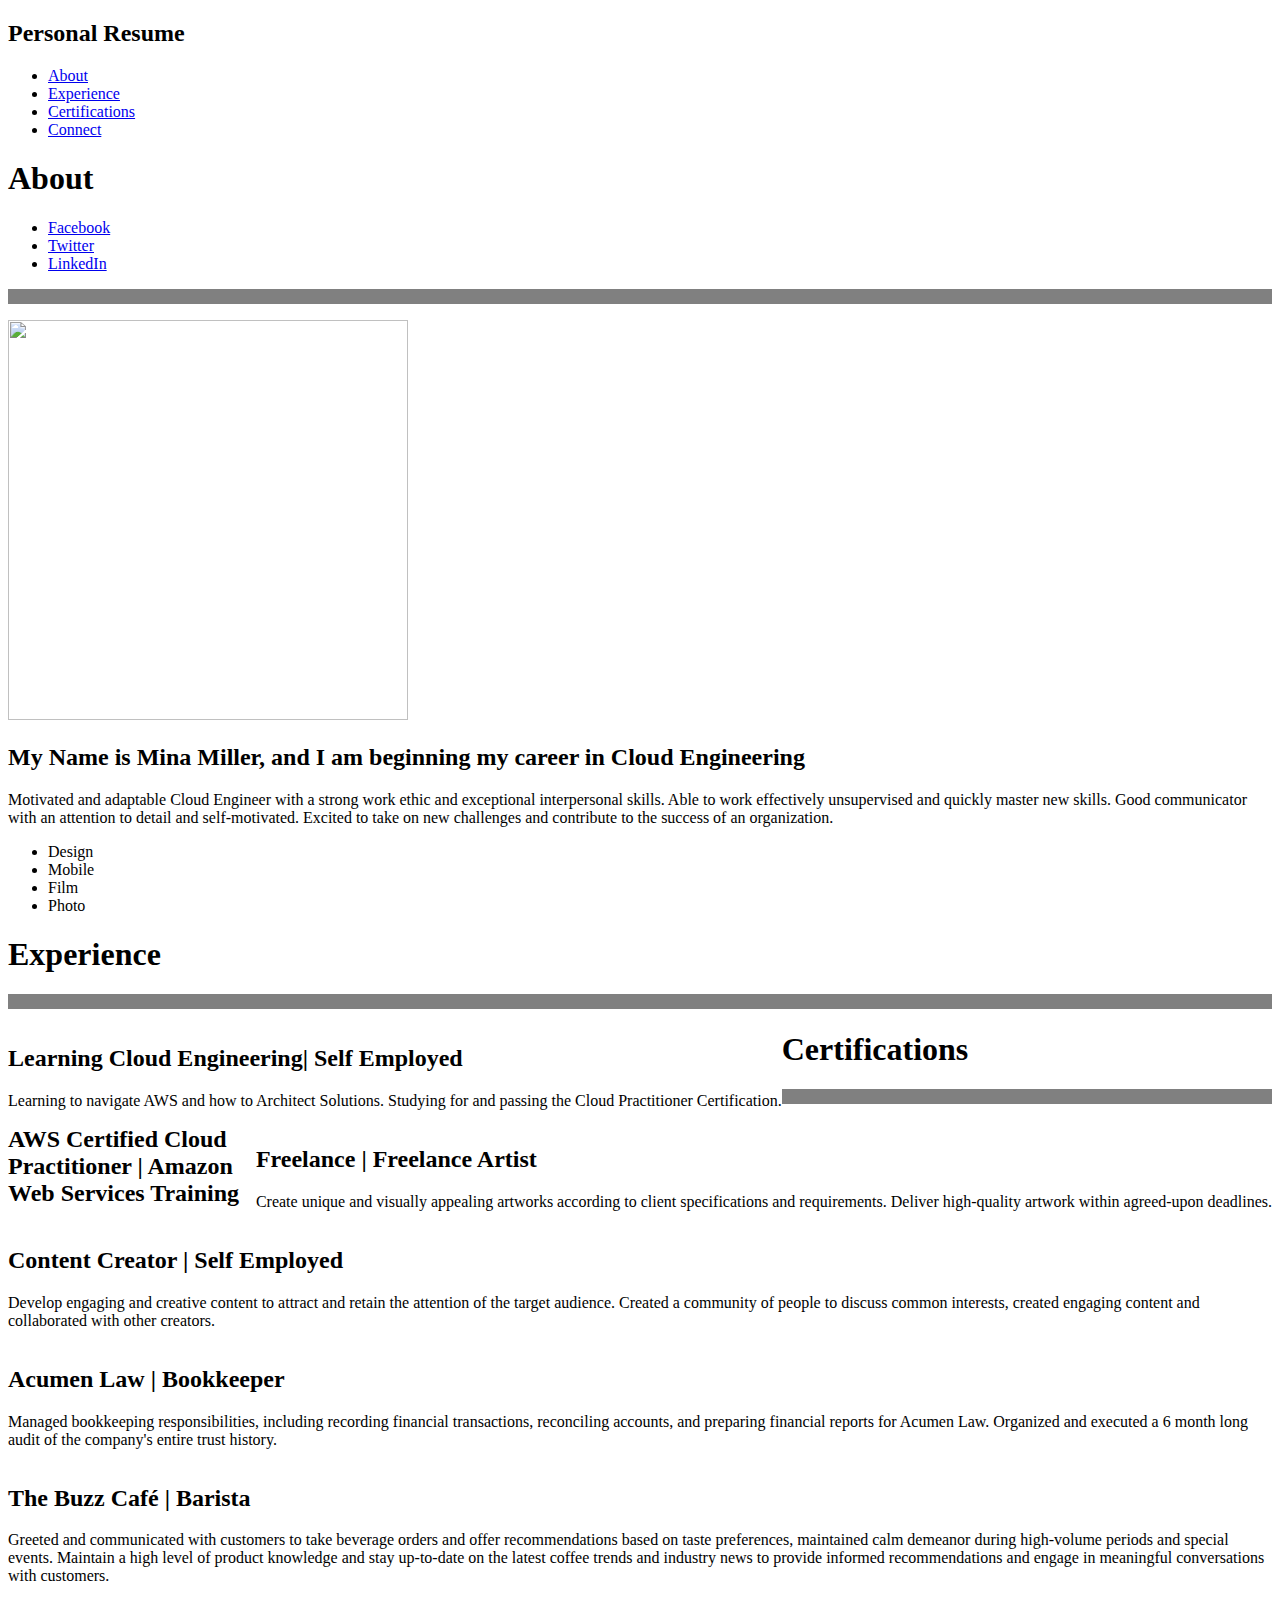
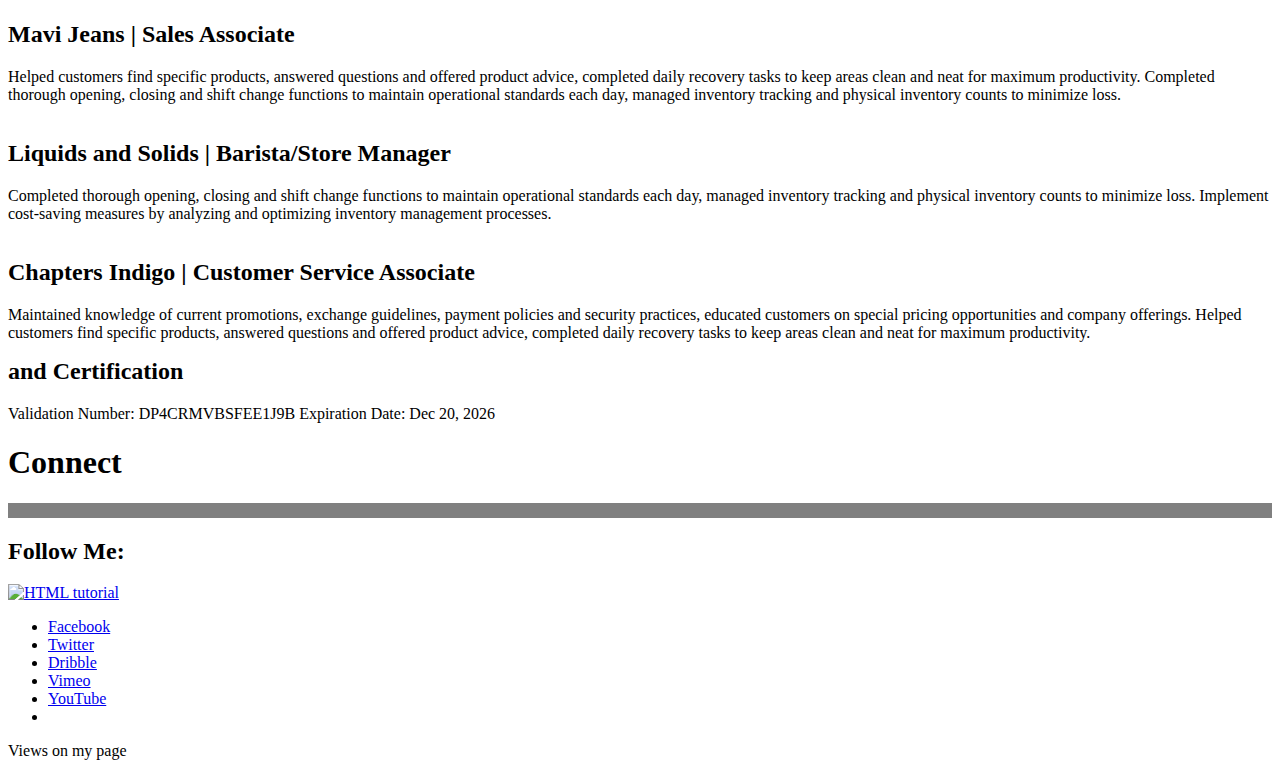
==== index.html @ aa694d99 "Commit frontend" ====
<!DOCTYPE html>
<html xmlns="http://www.w3.org/1999/xhtml">
<head>
<meta http-equiv="Content-Type" content="text/html; charset=UTF-8" />
<title>ONE - Personal Resume</title>
<link href="styles.css" rel="stylesheet" type="text/css">
<link rel="stylesheet" href="css/prettyPhoto.css" type="text/css" media="screen" charset="utf-8" />
<link href='http://fonts.googleapis.com/css?family=Bree+Serif' rel='stylesheet' type='text/css'>
<link href='http://fonts.googleapis.com/css?family=Open+Sans' rel='stylesheet' type='text/css'>

<script type='text/javascript' src="http://ajax.googleapis.com/ajax/libs/jquery/1/jquery.min.js?ver=3.3"></script>	
<script type="text/javascript" src="js/jquery.prettyPhoto.js"></script>
<script type="text/javascript" src="js/jquery.easing.1.3.js"></script>

</head>

<body>
<div id="header">
    <div id="logo"><h2>Personal Resume</h2></div>
	<ul id="main-menu">
    	<li><a href="#about">About</a></li>
        <li><a href="#experience">Experience</a></li>
        <li><a href="#certifications">Certifications</a></li>
        <li><a href="#connect">Connect</a></li>
    </ul>
        </div>
</div>

<div id="container">

<!--Begin About Section-->
    <div id="about">
    	<h1>About</h1>
        <ul id="top-social">
        	<li><a href="#" class="facebook">Facebook</a></li>
            <li><a href="#" class="twitter">Twitter</a></li>
            <li><a href="#" class="linkedin">LinkedIn</a></li>
        </ul>
        <div class="top-divider">
        <p>
            <hr size="15" noshade>
        </p>
        </div>
        <div class="content">
        	<img src="https://media.licdn.com/dms/image/D4E03AQG08Txqf7fmgg/profile-displayphoto-shrink_800_800/0/1692749820548?e=1709769600&v=beta&t=yi505hJ8gl0bAMUxPSk8BvA-Do17L-hSQaWjZkdt7pY" 
            width="400" 
            height="400"/>
            <h2>My Name is Mina Miller, and I am beginning my career in Cloud Engineering</h2>
            <p>Motivated and adaptable Cloud Engineer with a strong work ethic and exceptional interpersonal skills. Able to work effectively unsupervised and quickly master new skills. Good communicator with an attention to detail and self-motivated. Excited to take on new challenges and contribute to the success of an organization.</p> 
            <ul id="service-icons">
            	<li class="services-design">Design</li>
                <li class="services-mobile">Mobile</li>
                <li class="services-film">Film</li>
                <li class="services-photo">Photo</li>
            </ul>
        </div>
    <div class="bottom-divider"></div> 
    </div>
<!--End About Section-->

<!--Begin Experience Section-->   
    <div id="experience">
    	<h1>Experience</h1>
        <div class="top-divider">
            <p>
                <hr size="15" noshade>
            </p>
        </div>
        <div class="content">
            <div style="float: left;">
            <h2>Learning Cloud Engineering| Self Employed</h2>
            <p>Learning to navigate AWS and how to Architect Solutions. Studying for and passing the Cloud Practitioner Certification.</p>
            </div>

            <div style="float: right;">
            <h2>Freelance | Freelance Artist</h2>
            <p>Create unique and visually appealing artworks according to client specifications and requirements. Deliver high-quality artwork within agreed-upon deadlines.</p>
            </div>
            
            <div style="float: right;">
            <h2>Content Creator | Self Employed</h2>
            <p>Develop engaging and creative content to attract and retain the attention of the target audience. Created a community of people to discuss common interests, created engaging content and collaborated with other creators.</p>
            </div>
            
            <div style="float: left;">
            <h2>Acumen Law | Bookkeeper</h2>
            <p>Managed bookkeeping responsibilities, including recording financial transactions, reconciling accounts, and preparing financial reports for Acumen Law. Organized and executed a 6 month long audit of the company's entire trust history.</p>
            </div>

            <div style="float: right;">
            <h2>The Buzz Café | Barista </h2>
            <p>Greeted and communicated with customers to take beverage orders and offer recommendations based on taste preferences, maintained calm demeanor during high-volume periods and special events. Maintain a high level of product knowledge and stay up-to-date on the latest coffee trends and industry news to provide informed recommendations and engage in meaningful conversations with customers.</p>
            </div>

             <div style="float: right;">
            <h2>Mavi Jeans | Sales Associate</h2>
            <p>Helped customers find specific products, answered questions and offered product advice, completed daily recovery tasks to keep areas clean and neat for maximum productivity. Completed thorough opening, closing and shift change functions to maintain operational standards each day, managed inventory tracking and physical inventory counts to minimize loss.</p>
            </div>

            <div style="float: left;">
            <h2>Liquids and Solids | Barista/Store Manager</h2>
            <p>Completed thorough opening, closing and shift change functions to maintain operational standards each day, managed inventory tracking and physical inventory counts to minimize loss. Implement cost-saving measures by analyzing and optimizing inventory management processes.</p>
            </div>
                
            <div style="float: right;">
            <h2>Chapters Indigo | Customer Service Associate</h2>
            <p>Maintained knowledge of current promotions, exchange guidelines, payment policies and security practices, educated customers on special pricing opportunities and company offerings. Helped customers find specific products, answered questions and offered product advice, completed daily recovery tasks to keep areas clean and neat for maximum productivity.</p>
            </div>

            </div>    
        <div class="bottom-divider"></div>
    </div>
<!--End Experience Section-->

<!--Begin Work Section-->  
    <div id="certifications">
    	<h1>Certifications</h1>
        <div class="top-divider">
            <p>
                <hr size="15" noshade>
            </p>
        </div>

        	<div class="content">
                <div class="col">
                    <h2>AWS Certified Cloud Practitioner | Amazon Web Services Training and Certification</h2>
                    <p>Validation Number: DP4CRMVBSFEE1J9B
                        Expiration Date: Dec 20, 2026
                        </p>
                    </div>
            </div>
        <div class="bottom-divider"></div>
    </div>
<!--End Work Section-->

<!--Begin Connect Section-->  
    <div id="connect">
    	<h1>Connect</h1>
        <div class="top-divider">
            <p>
                <hr size="15" noshade>
            </p>
        </div>
        	<div class="content">
                </div>
                <div id="social-footer">
                	<h2>Follow Me:</h2>
                    <p><a href="https://www.linkedin.com/in/mina-miller-67a781289/" class="linkedin"><img src="https://freelogopng.com/images/all_img/1656997498linkedin-icon-white.png" alt="HTML tutorial" style="width:42px;height:42px;noshade;"></a> </p>
                    <ul id="sm-links">
                    	<li><a href="#" class="facebook">Facebook</a></li>
           				<li><a href="#" class="twitter">Twitter</a></li>
            			<li><a href="#" class="dribble">Dribble</a></li>
                        <li><a href="#" class="vimeo">Vimeo</a></li>
                        <li><a href="#" class="youtube">YouTube</a></li>
                        <li><a href="https://www.linkedin.com/in/mina-miller-67a781289/"></a></li>
                    </ul>
                </div>
            </div>
    </div>
<!--End Connect Section--> 

<!--Begin Counter Section-->
<div style="center" class="counter-number">
    <p>Views on my page</p>
</div>
<!--End Counter Section--> 



 <!-- The JavaScript -->  
        <script type="text/javascript">
    		$(function() {
                $('#main-menu li a').bind('click',function(event){
                    var $anchor = $(this);
                    
                    $('html, body').stop().animate({
                        scrollTop: $($anchor.attr('href')).offset().top
                    }, 1500,'easeInOutExpo');

                    event.preventDefault();
                });
            });
			
 			 $(document).ready(function(){
    		$("a[rel^='prettyPhoto']").prettyPhoto({social_tools:false, deeplinking: false});
  			});

        </script>

    <script type="text/javascript">
        const counter = document.querySelector(".counter-number");
        async function updateCounter() {
            let response = await fetch("https://e5hkkzpb5crqvm7owjgjagh46y0znhwt.lambda-url.us-east-1.on.aws/");
            let data = await response.json();
            counter.innerHTML = ` Views: ${data}`;
        }

        updateCounter();

    </script>
</body>
</html>
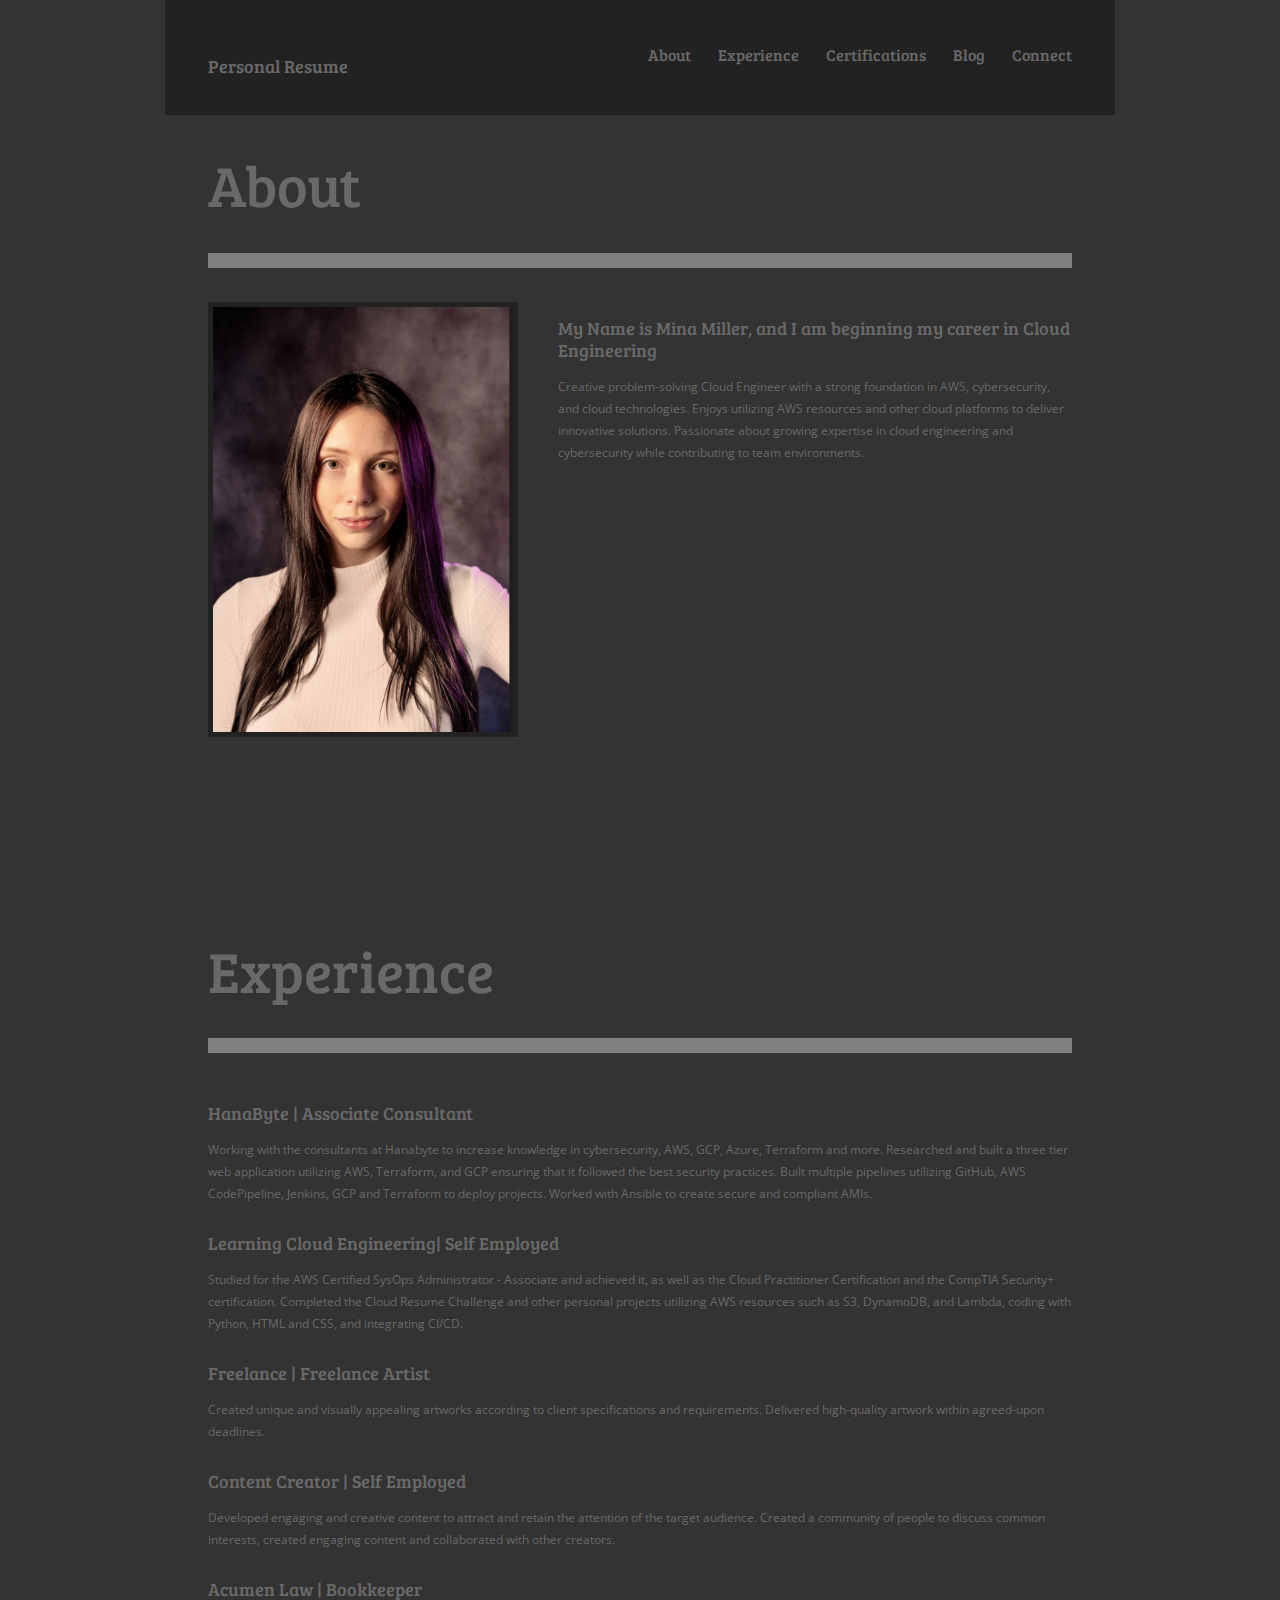
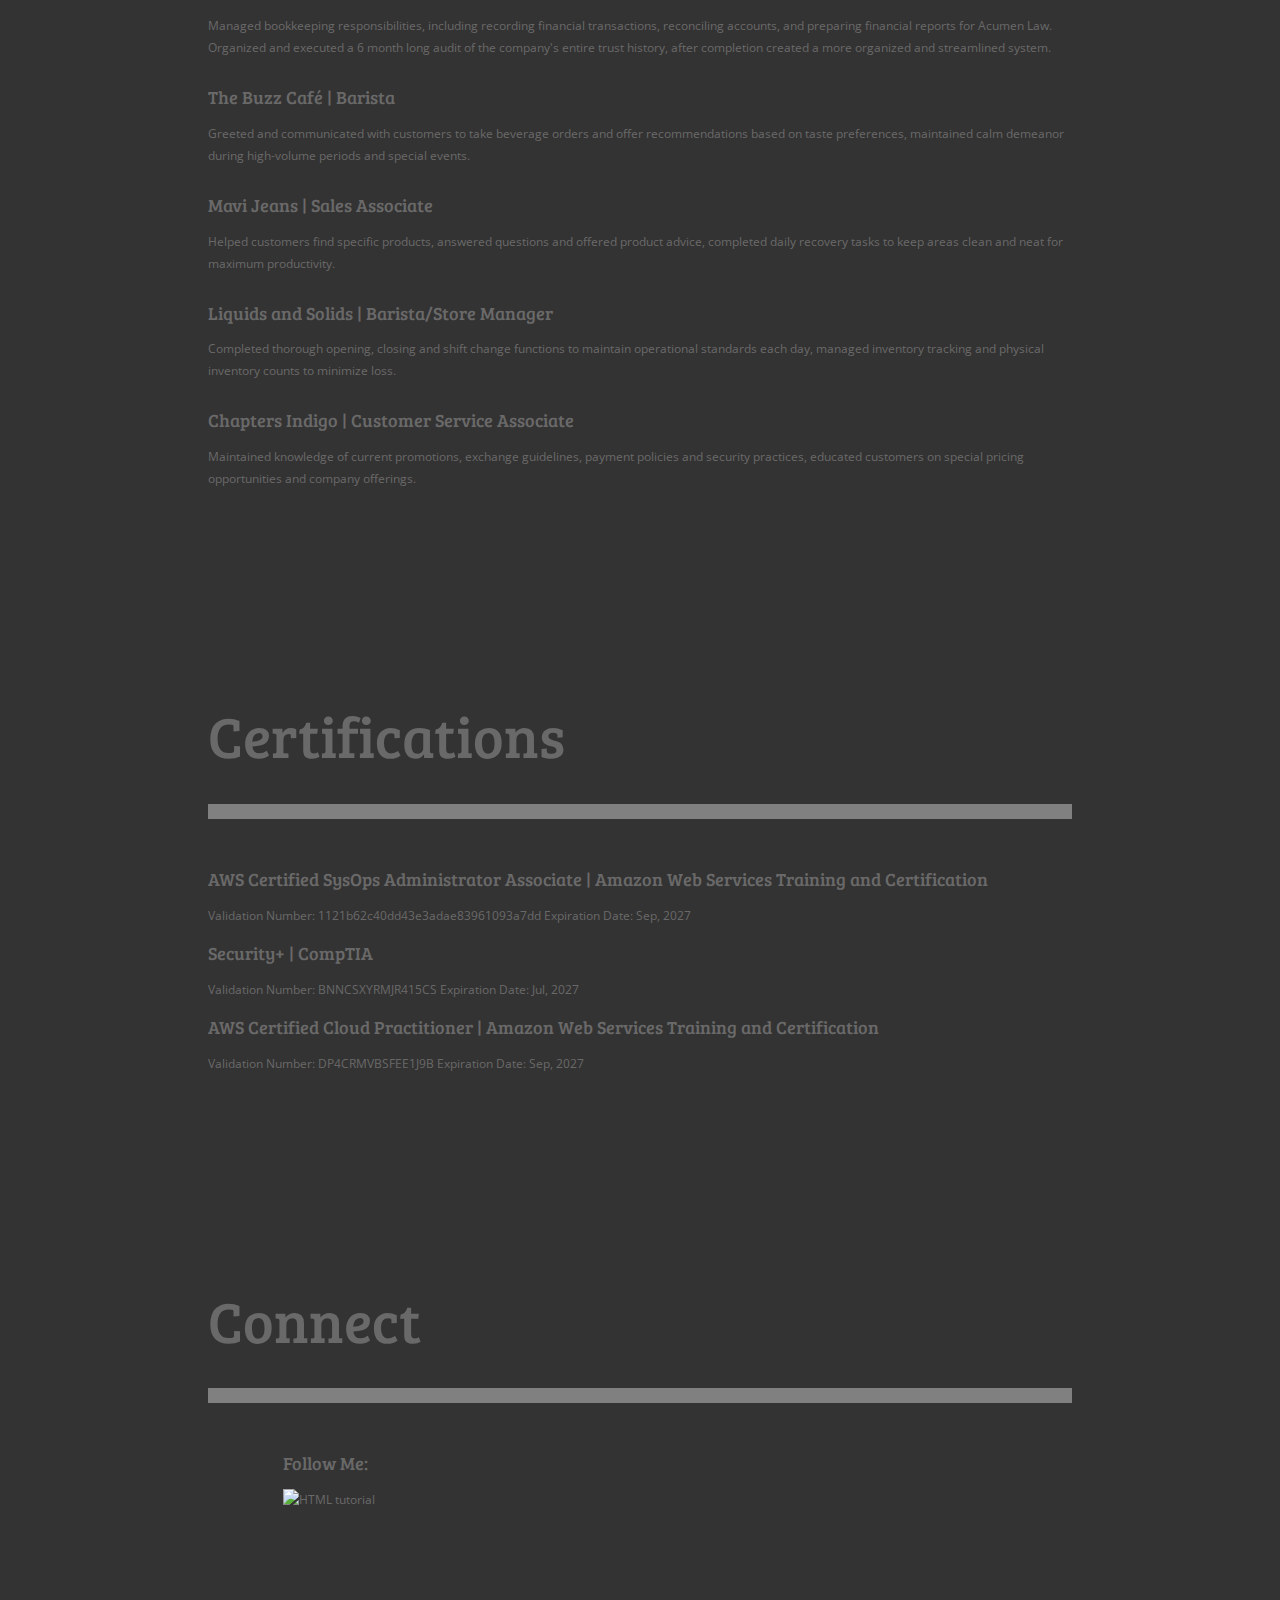
==== commit 36c5383c: "removed files and gitignore" ====
--- a/index.html
+++ b/index.html
@@ -21,6 +21,7 @@
     	<li><a href="#about">About</a></li>
         <li><a href="#experience">Experience</a></li>
         <li><a href="#certifications">Certifications</a></li>
+        <li><a href="https://dev.to/minab/series/26042" target="_blank">Blog</a></li>
         <li><a href="#connect">Connect</a></li>
     </ul>
         </div>
@@ -42,11 +43,11 @@
         </p>
         </div>
         <div class="content">
-        	<img src="https://media.licdn.com/dms/image/D4E03AQG08Txqf7fmgg/profile-displayphoto-shrink_800_800/0/1692749820548?e=1709769600&v=beta&t=yi505hJ8gl0bAMUxPSk8BvA-Do17L-hSQaWjZkdt7pY" 
-            width="400" 
-            height="400"/>
+        	<img src="Image 1-30-24 at 12.13 PM.jpg" alt="Headshot" 
+            width="300" 
+            height="425"/>
             <h2>My Name is Mina Miller, and I am beginning my career in Cloud Engineering</h2>
-            <p>Motivated and adaptable Cloud Engineer with a strong work ethic and exceptional interpersonal skills. Able to work effectively unsupervised and quickly master new skills. Good communicator with an attention to detail and self-motivated. Excited to take on new challenges and contribute to the success of an organization.</p> 
+            <p>Creative problem-solving Cloud Engineer with a strong foundation in AWS, cybersecurity, and cloud technologies. Enjoys utilizing AWS resources and other cloud platforms to deliver innovative solutions. Passionate about growing expertise in cloud engineering and cybersecurity while contributing to team environments.</p> 
             <ul id="service-icons">
             	<li class="services-design">Design</li>
                 <li class="services-mobile">Mobile</li>
@@ -68,43 +69,49 @@
         </div>
         <div class="content">
             <div style="float: left;">
+            <h2>HanaByte | Associate Consultant</h2>
+            <p>Working with the consultants at Hanabyte to increase knowledge in cybersecurity, AWS, GCP, Azure, Terraform and more. Researched and built a three tier web application utilizing AWS, Terraform, and GCP ensuring that it followed the best security practices. Built multiple pipelines utilizing GitHub, AWS CodePipeline, Jenkins, GCP and Terraform to deploy projects. Worked with Ansible to create secure and compliant AMIs.</p>
+            </div>
+            
+            <div style="float: left;">
             <h2>Learning Cloud Engineering| Self Employed</h2>
-            <p>Learning to navigate AWS and how to Architect Solutions. Studying for and passing the Cloud Practitioner Certification.</p>
+            <p>Studied for the AWS Certified SysOps Administrator - Associate and achieved it, as well as the Cloud Practitioner Certification and the CompTIA Security+ certification. Completed the Cloud Resume Challenge and other personal projects utilizing AWS resources such as S3, DynamoDB, and Lambda, coding with Python, HTML and CSS, and integrating CI/CD.</p>
             </div>
 
             <div style="float: right;">
             <h2>Freelance | Freelance Artist</h2>
-            <p>Create unique and visually appealing artworks according to client specifications and requirements. Deliver high-quality artwork within agreed-upon deadlines.</p>
+            <p>Created unique and visually appealing artworks according to client specifications and requirements. Delivered high-quality artwork within agreed-upon deadlines.</p>
             </div>
             
             <div style="float: right;">
             <h2>Content Creator | Self Employed</h2>
-            <p>Develop engaging and creative content to attract and retain the attention of the target audience. Created a community of people to discuss common interests, created engaging content and collaborated with other creators.</p>
+            <p>Developed engaging and creative content to attract and retain the attention of the target audience. Created a community of people to discuss common interests, created engaging content and collaborated with other creators.</p>
             </div>
             
             <div style="float: left;">
             <h2>Acumen Law | Bookkeeper</h2>
-            <p>Managed bookkeeping responsibilities, including recording financial transactions, reconciling accounts, and preparing financial reports for Acumen Law. Organized and executed a 6 month long audit of the company's entire trust history.</p>
+            <p>Managed bookkeeping responsibilities, including recording financial transactions, reconciling accounts, and preparing financial reports for Acumen Law. Organized and executed a 6 month long audit of the company's entire trust history, after completion created a more organized and streamlined system.</p>
             </div>
 
             <div style="float: right;">
             <h2>The Buzz Café | Barista </h2>
-            <p>Greeted and communicated with customers to take beverage orders and offer recommendations based on taste preferences, maintained calm demeanor during high-volume periods and special events. Maintain a high level of product knowledge and stay up-to-date on the latest coffee trends and industry news to provide informed recommendations and engage in meaningful conversations with customers.</p>
+            <p>Greeted and communicated with customers to take beverage orders and offer recommendations based on taste preferences, maintained calm demeanor during high-volume periods and special events.</p>
             </div>
 
              <div style="float: right;">
             <h2>Mavi Jeans | Sales Associate</h2>
-            <p>Helped customers find specific products, answered questions and offered product advice, completed daily recovery tasks to keep areas clean and neat for maximum productivity. Completed thorough opening, closing and shift change functions to maintain operational standards each day, managed inventory tracking and physical inventory counts to minimize loss.</p>
+            <p>Helped customers find specific products, answered questions and offered product advice, completed daily recovery tasks to keep areas clean and neat for maximum productivity.</p>
             </div>
 
             <div style="float: left;">
             <h2>Liquids and Solids | Barista/Store Manager</h2>
-            <p>Completed thorough opening, closing and shift change functions to maintain operational standards each day, managed inventory tracking and physical inventory counts to minimize loss. Implement cost-saving measures by analyzing and optimizing inventory management processes.</p>
+            <p>Completed thorough opening, closing and shift change functions to maintain operational standards each day, managed inventory tracking and physical inventory counts to minimize loss.</p>
             </div>
                 
             <div style="float: right;">
             <h2>Chapters Indigo | Customer Service Associate</h2>
-            <p>Maintained knowledge of current promotions, exchange guidelines, payment policies and security practices, educated customers on special pricing opportunities and company offerings. Helped customers find specific products, answered questions and offered product advice, completed daily recovery tasks to keep areas clean and neat for maximum productivity.</p>
+            <p>
+                Maintained knowledge of current promotions, exchange guidelines, payment policies and security practices, educated customers on special pricing opportunities and company offerings.</p>
             </div>
 
             </div>    
@@ -123,9 +130,23 @@
 
         	<div class="content">
                 <div class="col">
+                    <h2>AWS Certified SysOps Administrator Associate | Amazon Web Services Training and Certification</h2>
+                    <p>Validation Number: 1121b62c40dd43e3adae83961093a7dd
+                        Expiration Date: Sep, 2027
+                        </p>
+                    </div>
+                
+                <div class="col">
+                    <h2>Security+ | CompTIA</h2>
+                    <p>Validation Number: BNNCSXYRMJR415CS
+                        Expiration Date: Jul, 2027
+                        </p>
+                    </div>
+                
+                <div class="col">
                     <h2>AWS Certified Cloud Practitioner | Amazon Web Services Training and Certification</h2>
                     <p>Validation Number: DP4CRMVBSFEE1J9B
-                        Expiration Date: Dec 20, 2026
+                        Expiration Date: Sep, 2027
                         </p>
                     </div>
             </div>
@@ -159,13 +180,7 @@
     </div>
 <!--End Connect Section--> 
 
-<!--Begin Counter Section-->
-<div style="center" class="counter-number">
-    <p>Views on my page</p>
 </div>
-<!--End Counter Section--> 
-
-
 
  <!-- The JavaScript -->  
         <script type="text/javascript">
@@ -186,19 +201,5 @@
   			});
 
         </script>
-
-    <script type="text/javascript">
-        const counter = document.querySelector(".counter-number");
-        async function updateCounter() {
-            let response = await fetch("https://e5hkkzpb5crqvm7owjgjagh46y0znhwt.lambda-url.us-east-1.on.aws/");
-            let data = await response.json();
-            counter.innerHTML = ` Views: ${data}`;
-        }
-
-        updateCounter();
-
-    </script>
 </body>
 </html>
-
-   --- a/styles.css
+++ b/styles.css
@@ -0,0 +1,242 @@
+body{
+	background:#333333 url(images/page-bg.jpg);
+	margin:0px;
+	font: 400 12px/22px 'Open Sans', Verdana, Helvetica, sans-serif;
+	color:#6a6969;
+}
+h1{font: 400 58px/60px 'Bree Serif', Georgia, serif; color:#6a6969;}
+h2{font: 400 18px/22px 'Bree Serif', Georgia, serif; color:#6a6969;}
+h3{font: 400 14px/16px 'Bree Serif', Georgia, serif; color:#6a6969;}
+ul{margin:0px; padding:0px;}
+a {text-decoration:none; color:#6a6969;}
+a:hover {color:#979797;}
+a img{border:0px;}
+
+#container{
+	width:950px;
+	margin:0px auto 300px auto;
+	background:url(images/body-bg.png);
+	overflow:auto;
+	padding-bottom:100px;
+}
+
+/****************************************************/
+/* HEADER */
+/****************************************************/
+
+#header{
+	width:864px;
+	height:115px;
+	background-color:#222222;
+	padding:0px 43px;
+	position: fixed;
+	top:0px;
+	left:50%;
+	margin: 0 0 0 -475px;
+}
+#header #logo{
+	padding-top:40px;
+	float:left;
+}
+#header #main-menu{float:right; padding-top:45px;}
+#header #main-menu li{
+	float:left;
+	list-style:none;
+	margin-left:27px;
+	font: 400 16px/20px 'Bree Serif', Georgia, serif;
+}
+#header #blog{float:right; padding-top:45px;}
+#header #blog li{
+	float:left;
+	list-style:none;
+	margin-left:27px;
+	font: 400 16px/20px 'Bree Serif', Georgia, serif;
+}
+
+/****************************************************/
+/* ABOUT SECTION */
+/****************************************************/
+
+#about{margin:0px 43px; padding-top:115px;}
+#about h1{float:left;}
+#about #top-social{float:right; padding-top:62px;}
+#about #top-social li{float:left; list-style:none; margin-left:10px;}
+#about #top-social .facebook{
+	text-indent:-9999px; 
+	display:block; 
+	width:26px; 
+	height:26px; 
+	background:url(images/sm-facebook-icon.png) no-repeat;
+}
+#about #top-social .twitter{
+	text-indent:-9999px; 
+	display:block; 
+	width:31px; 
+	height:24px; 
+	background:url(images/sm-twitter-icon.png) no-repeat;
+}
+#about #top-social .linkedin{
+	text-indent:-9999px; 
+	display:block; 
+	width:26px; 
+	height:26px; 
+	background:url(images/sm-linkedin-icon.png) no-repeat;
+}
+#about .content{overflow:auto;}
+#about .content img{float:left; margin-right:40px; border:5px solid #222222;}
+#about .content #service-icons{margin-top:20px;}
+#about .content #service-icons li{
+	display:block;
+	width:108px;
+	height:108px;
+	text-indent:-9999px;
+	list-style:none;
+	float:left;
+	margin-right:20px;
+}
+#about .content #service-icons li.services-design{background:url(images/icon-1.png) no-repeat;}
+#about .content #service-icons li.services-mobile{background:url(images/icon-2.png) no-repeat;}
+#about .content #service-icons li.services-film{background:url(images/icon-3.png) no-repeat;}
+#about .content #service-icons li.services-photo{background:url(images/icon-4.png) no-repeat;}
+
+/****************************************************/
+/* EXPERIENCE SECTION */
+/****************************************************/
+
+#experience{margin:0px 43px; padding-top:115px;}
+#experience .col{
+	width:235px;
+	float:left;
+}
+#experience .content{overflow:auto;}
+#experience .col-mid{margin:0px 65px;}
+
+/****************************************************/
+/* CERTIFICATIONS SECTION */
+/****************************************************/
+
+#certifications{margin:0px 43px; padding-top:115px;}
+#certifications .content{overflow:auto;}
+#certifications #certifications-thumbs li{
+	list-style:none;
+	float:left;
+	margin:0px 20px 15px 0px;
+	padding:0px;
+}
+#certifications #certifications-thumbs li.last{margin:0px;}
+
+/****************************************************/
+/* CONNECT SECTION */
+/****************************************************/
+#connect{margin:0px 43px; padding-top:115px;}
+#connect .content{overflow:auto;}
+#connect #form{
+	width:410px;
+	float:left;
+}
+#connect #form span{
+	display:block;
+	float:left;
+	width:100px;
+	padding-top:5px;
+	font: 400 14px/16px 'Bree Serif', Georgia, serif;
+}
+#connect #form input{
+	float:left;
+	width:255px;
+	border:0px;
+	color:#3b3b3b;
+	padding:10px 10px 10px 30px;
+	font: 400 11px/20px 'Open Sans', Verdana, Helvetica, sans-serif;
+	margin-bottom:10px;
+}
+#connect #form textarea{
+	float:left;
+	border:0px;
+	width:255px;
+	height:100px;
+	padding:10px 10px 10px 30px;
+	font: 400 11px/20px 'Open Sans', Verdana, Helvetica, sans-serif;
+	color:#3b3b3b;
+}
+
+#connect #form input.name{background:#222222 url(images/icon-user.png) no-repeat 10px 8px;}
+#connect #form input.email{background:#222222 url(images/icon-mail.png) no-repeat 10px 9px;}
+#connect #form textarea.message{background:#222222 url(images/icon-message.png) no-repeat 10px 8px;}
+#connect #form input.submit{ 
+	width:75px;   
+	height:30px;
+	float:right;
+	padding:0px 0px 5px 0px;
+	margin:10px 16px 0px 0px;
+	background:#222222;
+	color:#3b3b3b;
+	font: 400 14px/16px 'Bree Serif', Georgia, serif;
+}
+
+#connect #social-footer{
+	width:300px;
+	float:left;
+	margin-left:75px;
+}
+#connect #social-footer #sm-links{margin-top:25px;}
+#connect #social-footer #sm-links li{
+	list-style:none;
+	float:left;
+}
+#connect #social-footer #sm-links li a{
+	display:block;
+	text-indent:-9999px;
+	width:26px; 
+	height:26px;
+	margin-right:10px;
+}
+#connect #social-footer #sm-links li a.facebook{background:url(images/sm-facebook-icon.png) no-repeat;}
+#connect #social-footer #sm-links li a.twitter{background:url(images/sm-twitter-icon.png) no-repeat; width:31px;}
+#connect #social-footer #sm-links li a.dribble{background:url(images/sm-dribble-icon.png) no-repeat;}
+#connect #social-footer #sm-links li a.vimeo{background:url(images/sm-vimeo-icon.png) no-repeat; width:27px;}
+#connect #social-footer #sm-links li a.google{background:url(images/sm-google-icon.png) no-repeat;}
+#connect #social-footer #sm-links li a.youtube{background:url(images/sm-youtube-icon.png) no-repeat; width:28px;}
+#connect #social-footer #sm-links li a.linkedin{background:url(images/sm-linkedin-icon.png) no-repeat;}
+
+#links{
+	.grid-container { 
+		display: grid; 
+		grid-template-columns: repeat(2, 1fr); /* Two columns */ 
+	  } 
+}
+.dev-to{
+	.grid-item {
+		padding-bottom: 10px; /* add 10px padding around the content */
+	  }
+}
+
+/****************************************************/
+/* MISC */
+/****************************************************/
+.top-divider, .bottom-divider{
+	width:100%;
+	height:9px;
+	background:url(images/divider.png) repeat-x;
+	clear:both;
+}
+.top-divider{margin-bottom:40px;}
+.bottom-divider{margin-top:40px;}
+
+/****************************************************/
+/* VIEWS SECTION */
+/****************************************************/
+#views{margin:0px 43px; padding-top:115px;}
+#views .center {
+	margin: auto;
+	width: 50%;
+	border: 3px solid green;
+	padding: 10px;
+  }  
+#view #views-thumbs li{
+	list-style:none;
+	float:left;
+	margin:0px 20px 15px 0px;
+	padding:0px;
+}
+#views #views-thumbs li.last{margin:0px;}